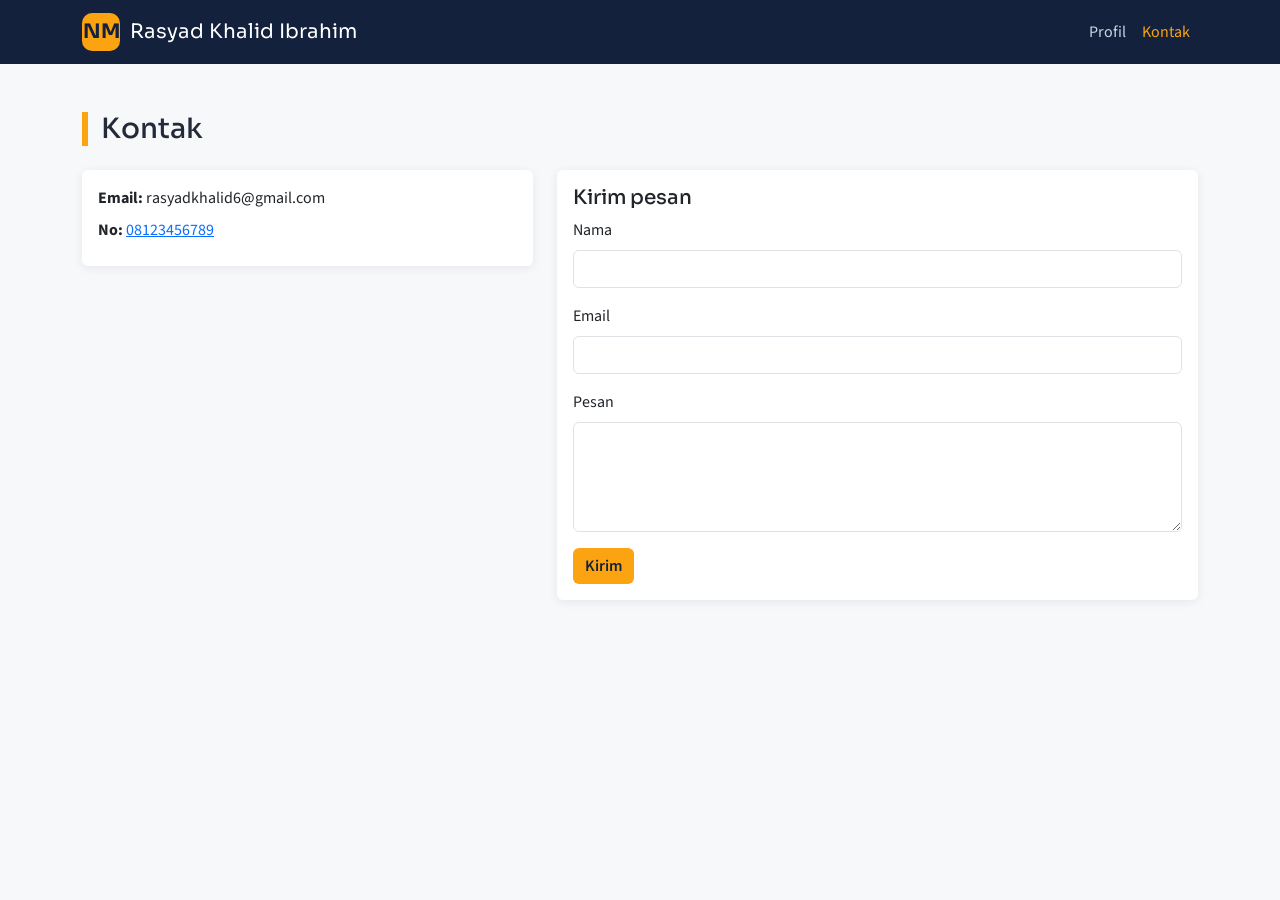
==== kontak.html @ be22a5ac "Add files via upload" ====
<!DOCTYPE html>
<html lang="id">
<head>
<meta charset="UTF-8">
<meta name="viewport" content="width=device-width, initial-scale=1">
<title>Kontak | CV Rasyad Khalid Ibrahim</title>
<link href="https://cdn.jsdelivr.net/npm/bootstrap@5.3.3/dist/css/bootstrap.min.css" rel="stylesheet">
<link href="https://fonts.googleapis.com/css2?family=Sora:wght@600;700&family=Source+Sans+3:wght@400;600&display=swap" rel="stylesheet">
<link href="style.css" rel="stylesheet">
</head>
<body>
<nav class="navbar navbar-expand-md navbar-dark sticky-top">
 <div class="container">
  <a class="navbar-brand d-flex align-items-center" href="index.html"><span class="logo">NM</span>Rasyad Khalid Ibrahim</a>
  <button class="navbar-toggler" type="button" data-bs-toggle="collapse" data-bs-target="#menu" aria-label="Buka menu"><span class="navbar-toggler-icon"></span></button>
  <div class="collapse navbar-collapse" id="menu">
   <ul class="navbar-nav ms-auto">
    <li class="nav-item"><a class="nav-link " href="index.html">Profil</a></li>
    <li class="nav-item"><a class="nav-link active" href="kontak.html">Kontak</a></li>
   </ul>
  </div>
 </div>
</nav>
<main class="container py-5">
 <h2 class="h3 section-title">Kontak</h2>
 <div class="row g-4">
  <div class="col-md-5">
   <div class="card"><div class="card-body">
    <p class="mb-2"><strong>Email:</strong> rasyadkhalid6@gmail.com</p>
    <p class="mb-2"><strong>No:</strong> <a href="#">08123456789</a></p>
   </div></div>
  </div>
  <div class="col-md-7">
   <div class="card"><div class="card-body">
    <h3 class="h5">Kirim pesan</h3>
    <div class="mb-3"><label class="form-label" for="n">Nama</label><input id="n" class="form-control"></div>
    <div class="mb-3"><label class="form-label" for="e">Email</label><input id="e" type="email" class="form-control"></div>
    <div class="mb-3"><label class="form-label" for="p">Pesan</label><textarea id="p" rows="4" class="form-control"></textarea></div>
    <button class="btn btn-sun" type="button">Kirim</button>
   </div></div>
  </div>
 </div>
</main>
<script src="https://cdn.jsdelivr.net/npm/bootstrap@5.3.3/dist/js/bootstrap.bundle.min.js"></script>
</body>
</html>
---- style.css ----
:root{--ink:#14213d;--teal:#0f766e;--sun:#fca311;--paper:#f7f8fa}
body{font-family:'Source Sans 3',system-ui,sans-serif;background:var(--paper);color:#232a38}
h1,h2,h3,.navbar-brand{font-family:'Sora',sans-serif}
.navbar{background:var(--ink)}
.navbar .nav-link{color:#cdd5e5}
.navbar .nav-link:hover,.navbar .nav-link.active{color:var(--sun)}
.logo{display:inline-flex;align-items:center;justify-content:center;width:38px;height:38px;border-radius:10px;background:var(--sun);color:var(--ink);font-weight:700;margin-right:.6rem}
.banner{background:linear-gradient(120deg,var(--ink) 0%,var(--teal) 100%);color:#fff;padding:4.5rem 0}
.banner .foto{width:180px;height:180px;border-radius:50%;object-fit:cover;border:5px solid var(--sun);background:#e5e9f0}
.btn-sun{background:var(--sun);color:var(--ink);font-weight:600;border:0}
.btn-sun:hover{background:#e29200;color:var(--ink)}
.section-title{border-left:6px solid var(--sun);padding-left:.8rem;margin-bottom:1.5rem}
.skill .progress{height:.7rem}
.skill .progress-bar{background:var(--teal)}
.timeline{border-left:3px solid var(--teal);padding-left:1.4rem}
.timeline .item{margin-bottom:1.6rem;position:relative}
.timeline .item::before{content:"";position:absolute;left:-1.95rem;top:.35rem;width:14px;height:14px;border-radius:50%;background:var(--sun);border:3px solid var(--paper)}
.card{border:0;box-shadow:0 2px 10px rgba(20,33,61,.08)}
footer{background:var(--ink);color:#aab4c8}
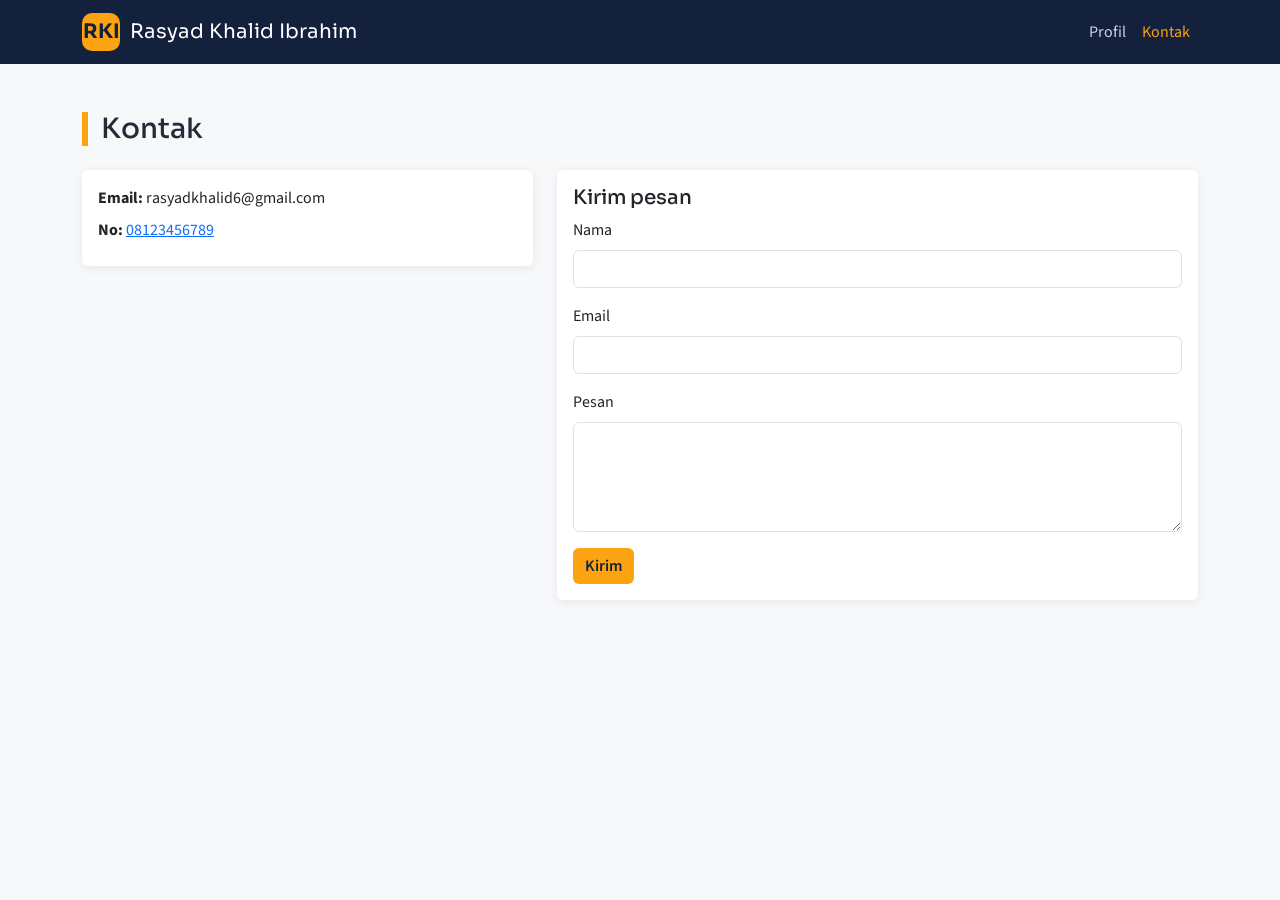
==== commit 19239d48: "Update kontak.html" ====
--- a/kontak.html
+++ b/kontak.html
@@ -11,7 +11,7 @@
 <body>
 <nav class="navbar navbar-expand-md navbar-dark sticky-top">
  <div class="container">
-  <a class="navbar-brand d-flex align-items-center" href="index.html"><span class="logo">NM</span>Rasyad Khalid Ibrahim</a>
+  <a class="navbar-brand d-flex align-items-center" href="index.html"><span class="logo">RKI</span>Rasyad Khalid Ibrahim</a>
   <button class="navbar-toggler" type="button" data-bs-toggle="collapse" data-bs-target="#menu" aria-label="Buka menu"><span class="navbar-toggler-icon"></span></button>
   <div class="collapse navbar-collapse" id="menu">
    <ul class="navbar-nav ms-auto">
